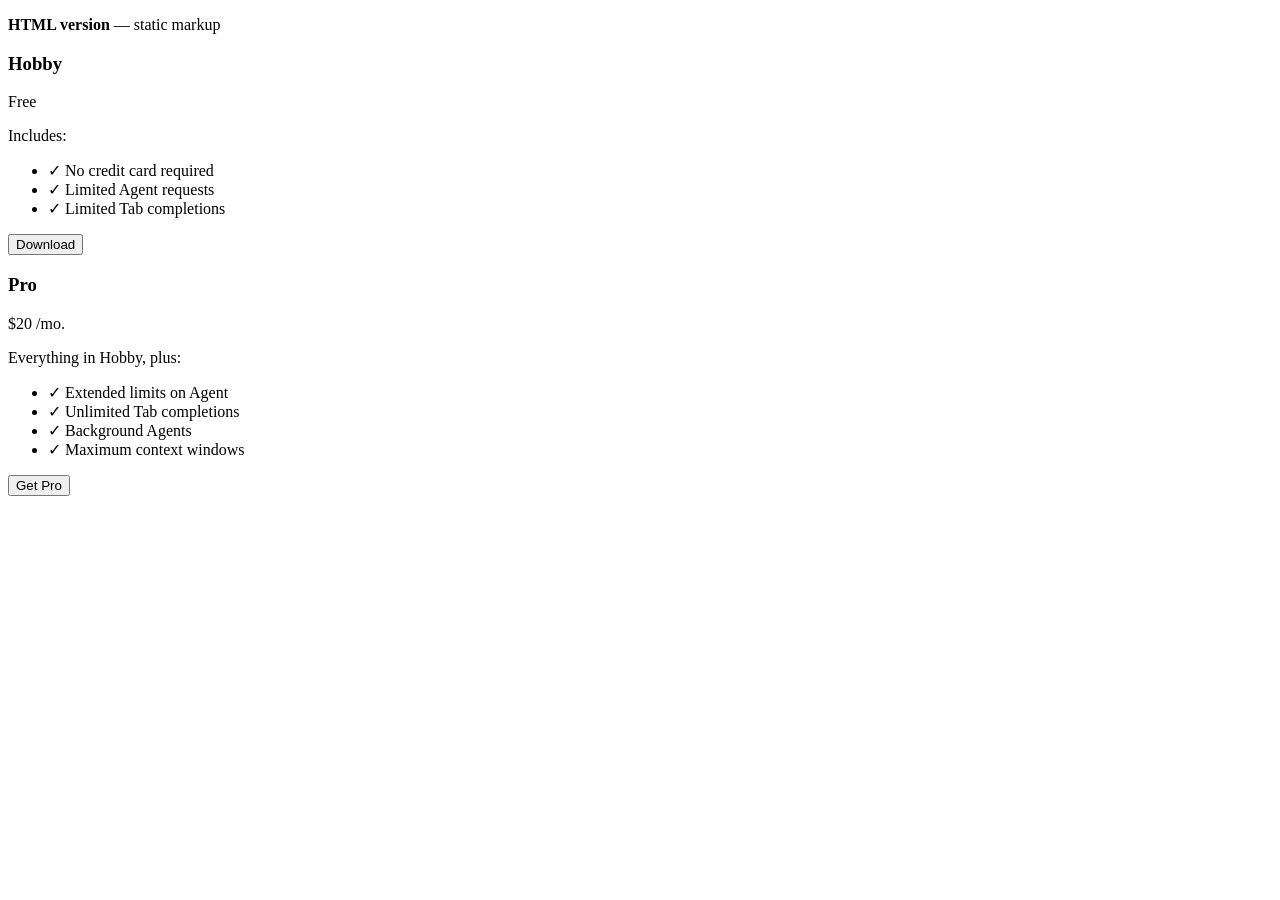
==== index.html @ 6e1d3749 "Initial commit" ====
<!DOCTYPE html>
<html lang="en">
<head>
    <meta charset="UTF-8">
    <meta name="viewport" content="width=device-width, initial-scale=1.0">
    <title>Pricing Plans — HTML version</title>
    <link rel="preconnect" href="https://fonts.googleapis.com">
    <link rel="preconnect" href="https://fonts.gstatic.com" crossorigin>
    <link href="https://fonts.googleapis.com/css2?family=Inter:wght@400;500;600;700&display=swap" rel="stylesheet">
    <link rel="stylesheet" href="styles.css">
</head>
<body>
    <p class="page-label"><strong>HTML version</strong> — static markup</p>
    <div class="cards-container">
        <div class="card">
            <div class="card-top">
                <h3 class="card-title">Hobby</h3>
                <p class="card-price">
                    <span class="card-price-amount">Free</span>
                </p>
                <div class="card-content">
                    <p class="includes-text">Includes:</p>
                    <ul class="features-list">
                        <li>
                            <span class="checkmark">✓</span>
                            No credit card required
                        </li>
                        <li>
                            <span class="checkmark">✓</span>
                            Limited Agent requests
                        </li>
                        <li>
                            <span class="checkmark">✓</span>
                            Limited Tab completions
                        </li>
                    </ul>
                </div>
            </div>
            <button class="download-button secondary">Download</button>
        </div>
        <div class="card">
            <div class="card-top">
                <h3 class="card-title">Pro</h3>
                <p class="card-price">
                    <span class="card-price-amount">$20</span>
                    <span class="card-price-period">/mo.</span>
                </p>
                <div class="card-content">
                    <p class="includes-text">Everything in Hobby, plus:</p>
                    <ul class="features-list">
                        <li>
                            <span class="checkmark">✓</span>
                            Extended limits on Agent
                        </li>
                        <li>
                            <span class="checkmark">✓</span>
                            Unlimited Tab completions
                        </li>
                        <li>
                            <span class="checkmark">✓</span>
                            Background Agents
                        </li>
                        <li>
                            <span class="checkmark">✓</span>
                            Maximum context windows
                        </li>
                    </ul>
                </div>
            </div>
            <button class="download-button primary">Get Pro</button>
        </div>
    </div>
</body>
</html>
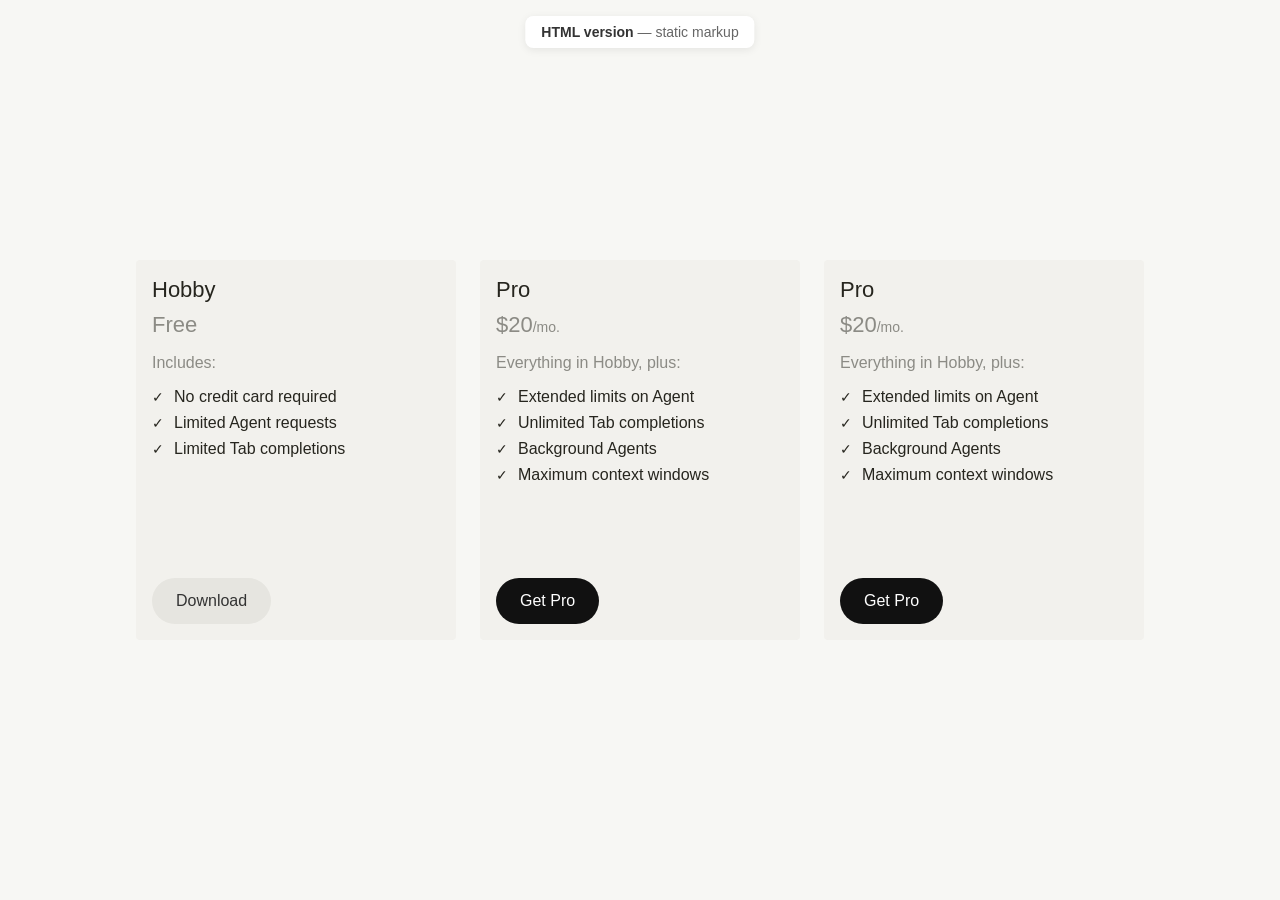
==== commit 3ba50960: "Added comments and a card we have a added a premium card and comments to understand how it works" ====
--- a/index.html
+++ b/index.html
@@ -1,23 +1,48 @@
 <!DOCTYPE html>
 <html lang="en">
 <head>
+    <!-- ==========================================================
+         PAGE SETUP
+         Invisible settings: text encoding, mobile sizing, tab title
+         ========================================================== -->
     <meta charset="UTF-8">
     <meta name="viewport" content="width=device-width, initial-scale=1.0">
     <title>Pricing Plans — HTML version</title>
+
+    <!-- FONTS: Loads "Inter" from Google Fonts (weights 400–700).
+         The two "preconnect" lines just make the font load faster. -->
     <link rel="preconnect" href="https://fonts.googleapis.com">
     <link rel="preconnect" href="https://fonts.gstatic.com" crossorigin>
     <link href="https://fonts.googleapis.com/css2?family=Inter:wght@400;500;600;700&display=swap" rel="stylesheet">
+
+    <!-- STYLES: All colors, spacing and type live in styles.css -->
     <link rel="stylesheet" href="styles.css">
 </head>
 <body>
+    <!-- PAGE LABEL: Small floating tag pinned to the top of the screen -->
     <p class="page-label"><strong>HTML version</strong> — static markup</p>
+
+    <!-- ==========================================================
+         PRICING CARDS
+         Row of cards side by side. Each card follows the same layout:
+           1. Title       → plan name
+           2. Price       → amount + billing period
+           3. Features    → "Includes" line + checklist
+           4. Button      → call to action, pinned to the bottom
+         ========================================================== -->
     <div class="cards-container">
+
+        <!-- ---------- CARD 1: HOBBY (free plan) ---------- -->
         <div class="card">
             <div class="card-top">
                 <h3 class="card-title">Hobby</h3>
+
+                <!-- Price: no period shown since it's free -->
                 <p class="card-price">
                     <span class="card-price-amount">Free</span>
                 </p>
+
+                <!-- Features checklist -->
                 <div class="card-content">
                     <p class="includes-text">Includes:</p>
                     <ul class="features-list">
@@ -36,15 +61,23 @@
                     </ul>
                 </div>
             </div>
+
+            <!-- Button: "secondary" = light grey style -->
             <button class="download-button secondary">Download</button>
         </div>
+
+        <!-- ---------- CARD 2: PRO (paid plan) ---------- -->
         <div class="card">
             <div class="card-top">
                 <h3 class="card-title">Pro</h3>
+
+                <!-- Price: large amount + smaller "/mo." -->
                 <p class="card-price">
                     <span class="card-price-amount">$20</span>
                     <span class="card-price-period">/mo.</span>
                 </p>
+
+                <!-- Features checklist -->
                 <div class="card-content">
                     <p class="includes-text">Everything in Hobby, plus:</p>
                     <ul class="features-list">
@@ -67,8 +100,51 @@
                     </ul>
                 </div>
             </div>
+
+            <!-- Button: "primary" = solid black, the main action -->
             <button class="download-button primary">Get Pro</button>
         </div>
+
+        <!-- ---------- CARD 3: PRO (duplicate of Card 2) ---------- -->
+        <!-- Placeholder copy — swap in the next tier's content -->
+        <div class="card">
+            <div class="card-top">
+                <h3 class="card-title">Pro</h3>
+
+                <!-- Price: large amount + smaller "/mo." -->
+                <p class="card-price">
+                    <span class="card-price-amount">$20</span>
+                    <span class="card-price-period">/mo.</span>
+                </p>
+
+                <!-- Features checklist -->
+                <div class="card-content">
+                    <p class="includes-text">Everything in Hobby, plus:</p>
+                    <ul class="features-list">
+                        <li>
+                            <span class="checkmark">✓</span>
+                            Extended limits on Agent
+                        </li>
+                        <li>
+                            <span class="checkmark">✓</span>
+                            Unlimited Tab completions
+                        </li>
+                        <li>
+                            <span class="checkmark">✓</span>
+                            Background Agents
+                        </li>
+                        <li>
+                            <span class="checkmark">✓</span>
+                            Maximum context windows
+                        </li>
+                    </ul>
+                </div>
+            </div>
+
+            <!-- Button: "primary" = solid black, the main action -->
+            <button class="download-button primary">Get Pro</button>
+        </div>
+
     </div>
 </body>
 </html>
--- a/styles.css
+++ b/styles.css
@@ -0,0 +1,235 @@
+/* ==========================================================
+   DESIGN TOKENS (quick reference)
+   ----------------------------------------------------------
+   Font            Inter
+   Page bg         #f7f7f4   warm off-white
+   Card bg         #f2f1ed   slightly darker warm grey
+   Text            #26251e   near-black
+   Muted text      rgba(38, 37, 30, 0.5)   text at 50% opacity
+   Button grey     #e6e5e0   → hover #D8D6CE
+   Button black    #111      → hover #333
+   ========================================================== */
+
+
+/* ==========================================================
+   1. RESET
+   Removes browser default spacing so sizes match the design.
+   "border-box" = padding is included inside the set width.
+   ========================================================== */
+* {
+    margin: 0;
+    padding: 0;
+    box-sizing: border-box;
+}
+
+
+/* ==========================================================
+   2. PAGE
+   Sets the font and centers everything on screen.
+   ========================================================== */
+body {
+    font-family: 'Inter', -apple-system, BlinkMacSystemFont, 'Segoe UI', Roboto, sans-serif;
+    background-color: #f7f7f4;
+    display: flex;
+    justify-content: center;   /* center horizontally */
+    align-items: center;       /* center vertically */
+    min-height: 100vh;         /* fill full screen height */
+    padding: 20px;
+}
+
+
+/* ==========================================================
+   3. CARDS ROW
+   Lays cards out in a single row (like auto layout → horizontal).
+   ========================================================== */
+.cards-container {
+    display: flex;
+    flex-direction: row;
+    gap: 24px;                 /* space between cards */
+    flex-wrap: nowrap;         /* never wrap to a new line */
+    justify-content: center;
+    align-items: flex-start;   /* align cards to the top */
+}
+
+
+/* ==========================================================
+   4. CARD
+   Single pricing card (auto layout → vertical, fixed width).
+   ========================================================== */
+.card {
+    display: flex;
+    flex-direction: column;
+    min-height: 380px;
+    background-color: #f2f1ed;
+    border-radius: 4px;
+    padding: 16px;
+    width: 320px;
+    flex-shrink: 0;            /* keep 320px, don't squish */
+}
+
+/* Top section: title, price, features (stacked vertically) */
+.card-top {
+    display: flex;
+    flex-direction: column;
+}
+
+
+/* ==========================================================
+   5. CARD TEXT — Title & Price
+   ========================================================== */
+
+/* Plan name, e.g. "Hobby", "Pro" */
+.card-title {
+    font-size: 22px;
+    line-height: 28px;
+    font-weight: 400;
+    color: #26251e;
+    margin-bottom: 8px;
+}
+
+/* Price row: keeps amount and period on one baseline */
+.card-price {
+    font-size: 20px;
+    color: rgba(38, 37, 30, 0.5);
+    display: inline-flex;
+    align-items: baseline;
+}
+
+/* Price amount, e.g. "$20" or "Free" */
+.card-price-amount {
+    font-size: 22px;
+    font-weight: 400;
+    color: rgba(38, 37, 30, 0.5);
+}
+
+/* Billing period, e.g. "/mo." */
+.card-price-period {
+    font-size: 14px;
+    color: rgba(38, 37, 30, 0.5);
+}
+
+
+/* ==========================================================
+   6. FEATURES LIST
+   ========================================================== */
+
+/* Wrapper — adds space above the button */
+.card-content {
+    margin-bottom: 32px;
+}
+
+/* "Includes:" / "Everything in Hobby, plus:" */
+.includes-text {
+    font-size: 16px;
+    color: rgba(38, 37, 30, 0.5);
+    margin: 16px 0px;          /* 16px top & bottom */
+}
+
+/* Checklist — removes default bullet points */
+.features-list {
+    list-style: none;
+    padding: 0;
+}
+
+/* Each feature row: checkmark + text side by side */
+.features-list li {
+    display: flex;
+    align-items: center;
+    margin-bottom: 8px;        /* space between rows */
+    font-size: 16px;
+    color: #26251e;
+}
+
+/* The ✓ icon */
+.checkmark {
+    color: #26251e;
+    font-size: 14px;
+    margin-right: 10px;        /* gap between icon and text */
+    font-weight: 400;
+}
+
+
+/* ==========================================================
+   7. BUTTONS
+   Base pill style + variants. Add a variant class in the HTML:
+     primary   → solid black (main action)
+     secondary → light grey (uses the base style below)
+     tertiary  → olive grey (not used yet)
+   ========================================================== */
+
+/* Base button (light grey pill) */
+.download-button {
+    margin-top: auto;          /* pushes button to card bottom */
+    width: fit-content;        /* width hugs the text */
+    background-color: #e6e5e0;
+    border: none;
+    border-radius: 999px;      /* fully rounded pill */
+    padding: 14px 24px;
+    font-size: 16px;
+    font-weight: 500;
+    color: #333;
+    cursor: pointer;           /* hand cursor on hover */
+    transition: background-color 0.2s ease;  /* smooth color fade */
+}
+
+/* Base: hover & pressed states */
+.download-button:hover {
+    background-color: #D8D6CE;
+}
+
+.download-button:active {
+    background-color: #D8D6CE;
+}
+
+/* Primary: solid black */
+.download-button.primary {
+    background-color: #111;
+    color: #fff;
+}
+
+/* Tertiary: olive grey */
+.download-button.tertiary {
+    background-color: #84816f;
+    color: #333;
+}
+
+/* Tertiary: hover & pressed states */
+.download-button.tertiary:hover {
+    background-color: #D8D6CE;
+}
+
+.download-button.tertiary:active {
+    background-color: #D8D6CE;
+}
+
+/* Primary: hover & pressed states (lightens to dark grey) */
+.download-button.primary:hover {
+    background-color: #333;
+}
+
+.download-button.primary:active {
+    background-color: #333;
+}
+
+
+/* ==========================================================
+   8. PAGE LABEL
+   Small white tag floating at the top center of the screen.
+   ========================================================== */
+.page-label {
+    position: fixed;           /* stays put when scrolling */
+    top: 16px;
+    left: 50%;                 /* these two lines center it */
+    transform: translateX(-50%);
+    font-size: 14px;
+    color: #666;
+    background: #fff;
+    padding: 8px 16px;
+    border-radius: 8px;
+    box-shadow: 0 2px 8px rgba(0,0,0,0.08);  /* soft drop shadow */
+}
+
+/* Bold part of the label, e.g. "HTML version" */
+.page-label strong {
+    color: #333;
+}
